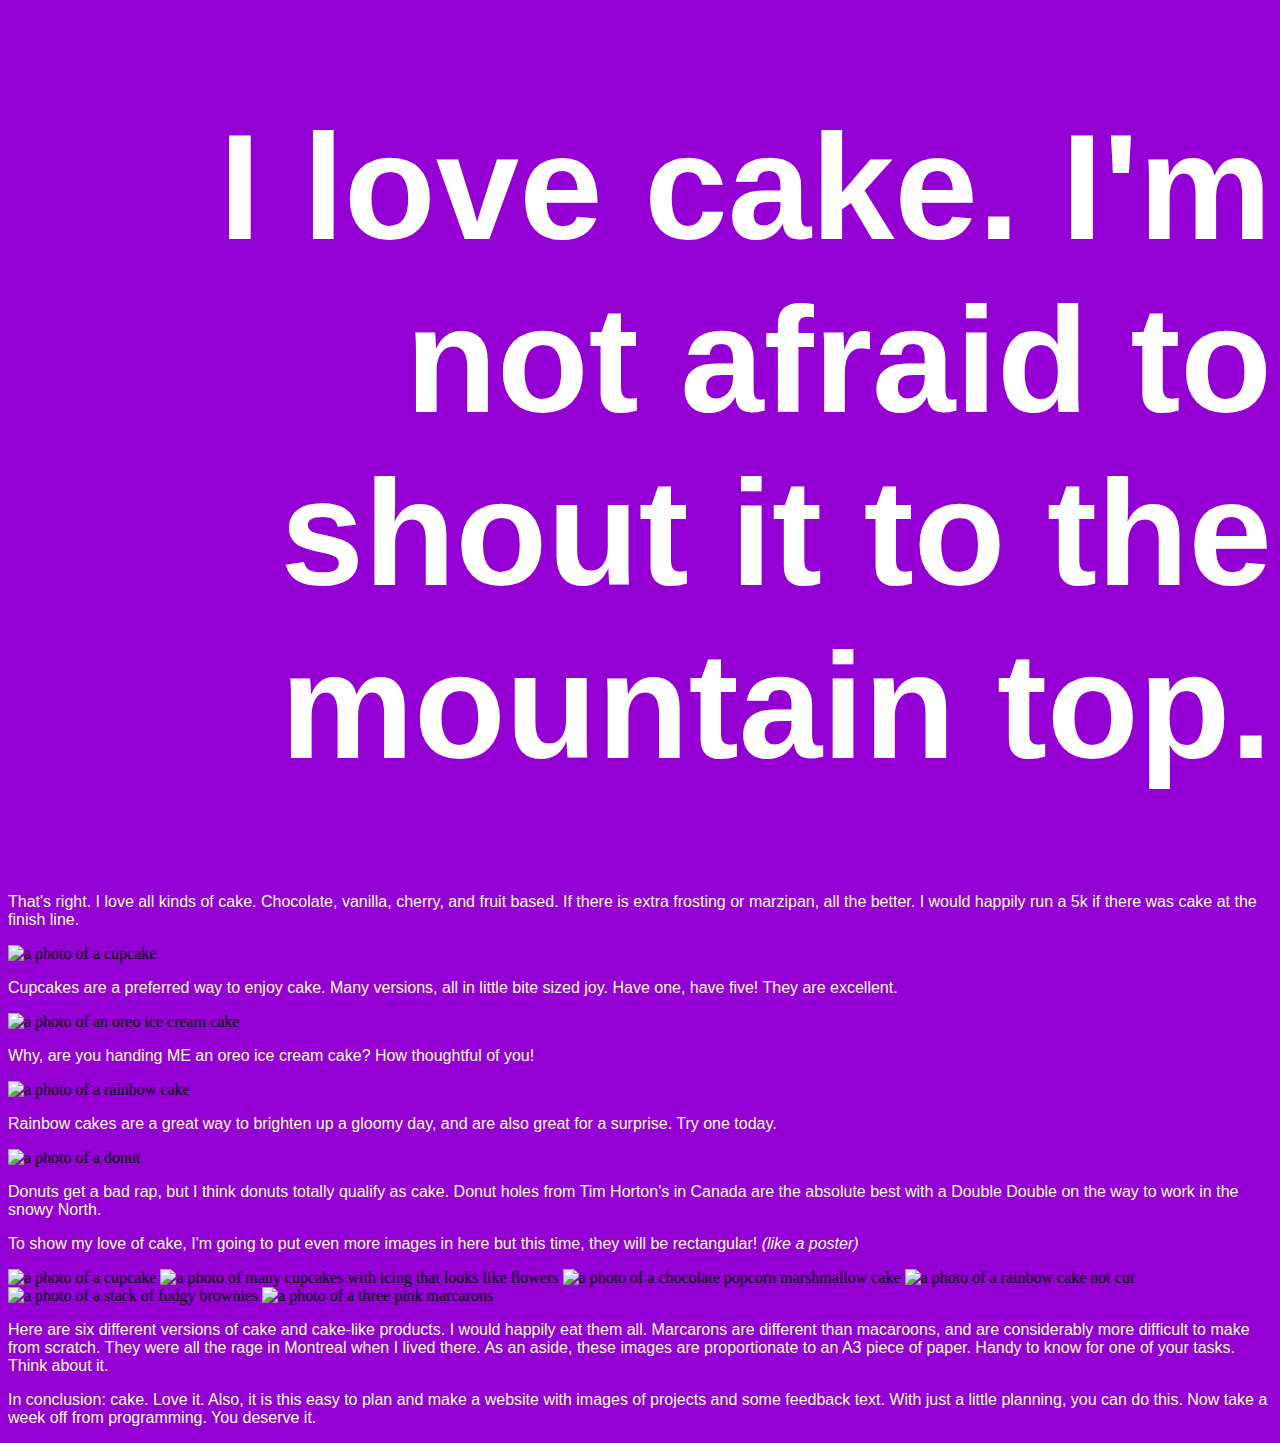
==== cake.html @ 65c61db5 "moved the location of the cake folder" ====
<!DOCTYPE html>
<html lang="en">

<head>
    <meta charset="UTF-8">
    <meta http-equiv="X-UA-Compatible" content="IE=edge">
    <meta name="viewport" content="width=device-width, initial-scale=1.0">

    <link rel='stylesheet' href='styles.css' />

  

    <title>I Love Cake</title>
</head>

<body>

    <!-- This is the header for the cake page -->
    <header>
        <h1>I love cake. I'm not afraid to shout it to the mountain top.</h1>

        <p class="cake-text">That's right. I love all kinds of cake. Chocolate, vanilla, cherry, and fruit based. If there is extra frosting or marzipan, all the better. I would happily run a 5k if there was cake at the finish line.</p>
    </header>




    <!-- main body about my love of cake -->

    <main>

        <!-- begin square images  -->
        <section class="section-one">
            <div class="container">

                <div class="cake-group">
                    <img class="cake-item" src="images/cake1.jpg" alt="a photo of a cupcake">

                    <p class="cake-text caption">Cupcakes are a preferred way to enjoy cake. Many versions, all in
                    little bite sized joy. Have one, have five! They are excellent.</p>

                </div>

                <div class="cake-group">

                    <img class="cake-item" src="images/cake2.jpg" alt="a photo of an oreo ice cream cake">


                    <p class="cake-text caption">Why, are you handing ME an oreo ice cream cake? How thoughtful of you!
                    </p>

                </div>

                <div class="cake-group">

                    <img class="cake-item" src="images/cake3.jpg" alt="a photo of a rainbow cake">

                    <p class="cake-text caption">Rainbow cakes are a great way to brighten up a gloomy day, and are also
                        great
                        for a surprise. Try one today. </p>

                </div>

                <div class="cake-group">
                    <img class="cake-item" src="images/cake4.jpg" alt="a photo of a donut">


                    <p class="cake-text caption">Donuts get a bad rap, but I think donuts totally qualify as cake. Donut
                        holes
                        from Tim Horton's in Canada are the absolute best with a Double Double on the way to work in the
                        snowy
                        North.</p>
                </div>
            </div>
        </section>

        <!-- Begin poster size images -->


        <section class="section-two">



            <p class="cake-text dark center">To show my love of cake, I'm going to put even more images in here but this time,
                they will be rectangular! <em>(like a poster)</em> </p>

            <div class="container">
                <img class="cake-poster-item" src="images/cakeposter1.jpg" alt="a photo of a cupcake">

                <img class="cake-poster-item" src="images/cakeposter2.jpg" alt="a photo of many cupcakes with icing that looks like flowers">

                <img class="cake-poster-item" src="images/cakeposter3.jpg" alt="a photo of a chocolate popcorn marshmallow cake">

                <img class="cake-poster-item" src="images/cakeposter4.jpg" alt="a photo of a rainbow cake not cut">

                <img class="cake-poster-item" src="images/cakeposter5.jpg" alt="a photo of a stack of fudgy brownies">

                <img class="cake-poster-item" src="images/cakeposter6.jpg" alt="a photo of a three pink marcarons">

            </div>

            <p class="cake-text dark center">Here are six different versions of cake and cake-like products. I would happily eat them all. Marcarons are different than macaroons, and are considerably more difficult to make from scratch. They were all the rage in Montreal when I lived there. As an aside, these images are proportionate to an A3 piece of paper. Handy to know for one of your tasks. Think about it.</p>
        </section>
    </main>

    <footer>
        <p class="cake-text caption disclaimer dark">In conclusion: cake. Love it. Also, it is this easy to plan and make a
            website with images of projects and some feedback text. With just a little planning, you can do this. Now
            take a week off from programming. You deserve it.</p>

    </footer>
</body>

</html>
---- styles.css ----
body{
    background-color: darkviolet;
}

p{
    font-family: Verdana, Geneva, Tahoma, sans-serif;
    color: lightyellow;
    font-style: normal;
}

h1,h2,h3,h4,h5,h6{
    font-family: Verdana, Geneva, Tahoma, sans-serif;
    color: lightyellow;
    font-style: italic;
    text-align: right;
}

h1{
    font-family: Impact, Haettenschweiler, 'Arial Narrow Bold', sans-serif;
    font-size: 150px;
    color: white;
    font-style: normal;
}

h2{
    color: black;
}

/*created a class selector*/
.special{
    font-family: 'Gill Sans', 'Gill Sans MT', Calibri, 'Trebuchet MS', sans-serif;
    font-weight: bold;
    font-size: 40px;
    text-align: left;
}

ul{
    list-style-type: square;
}

ol{
    list-style-type: upper-roman;
}

li{
    color: white;
    font-size: 20px;
    font-weight: bold;
}

.fave{
    color: orangered;
}

.pizza{
    width: 75%;
}

a{
    color: white;
}
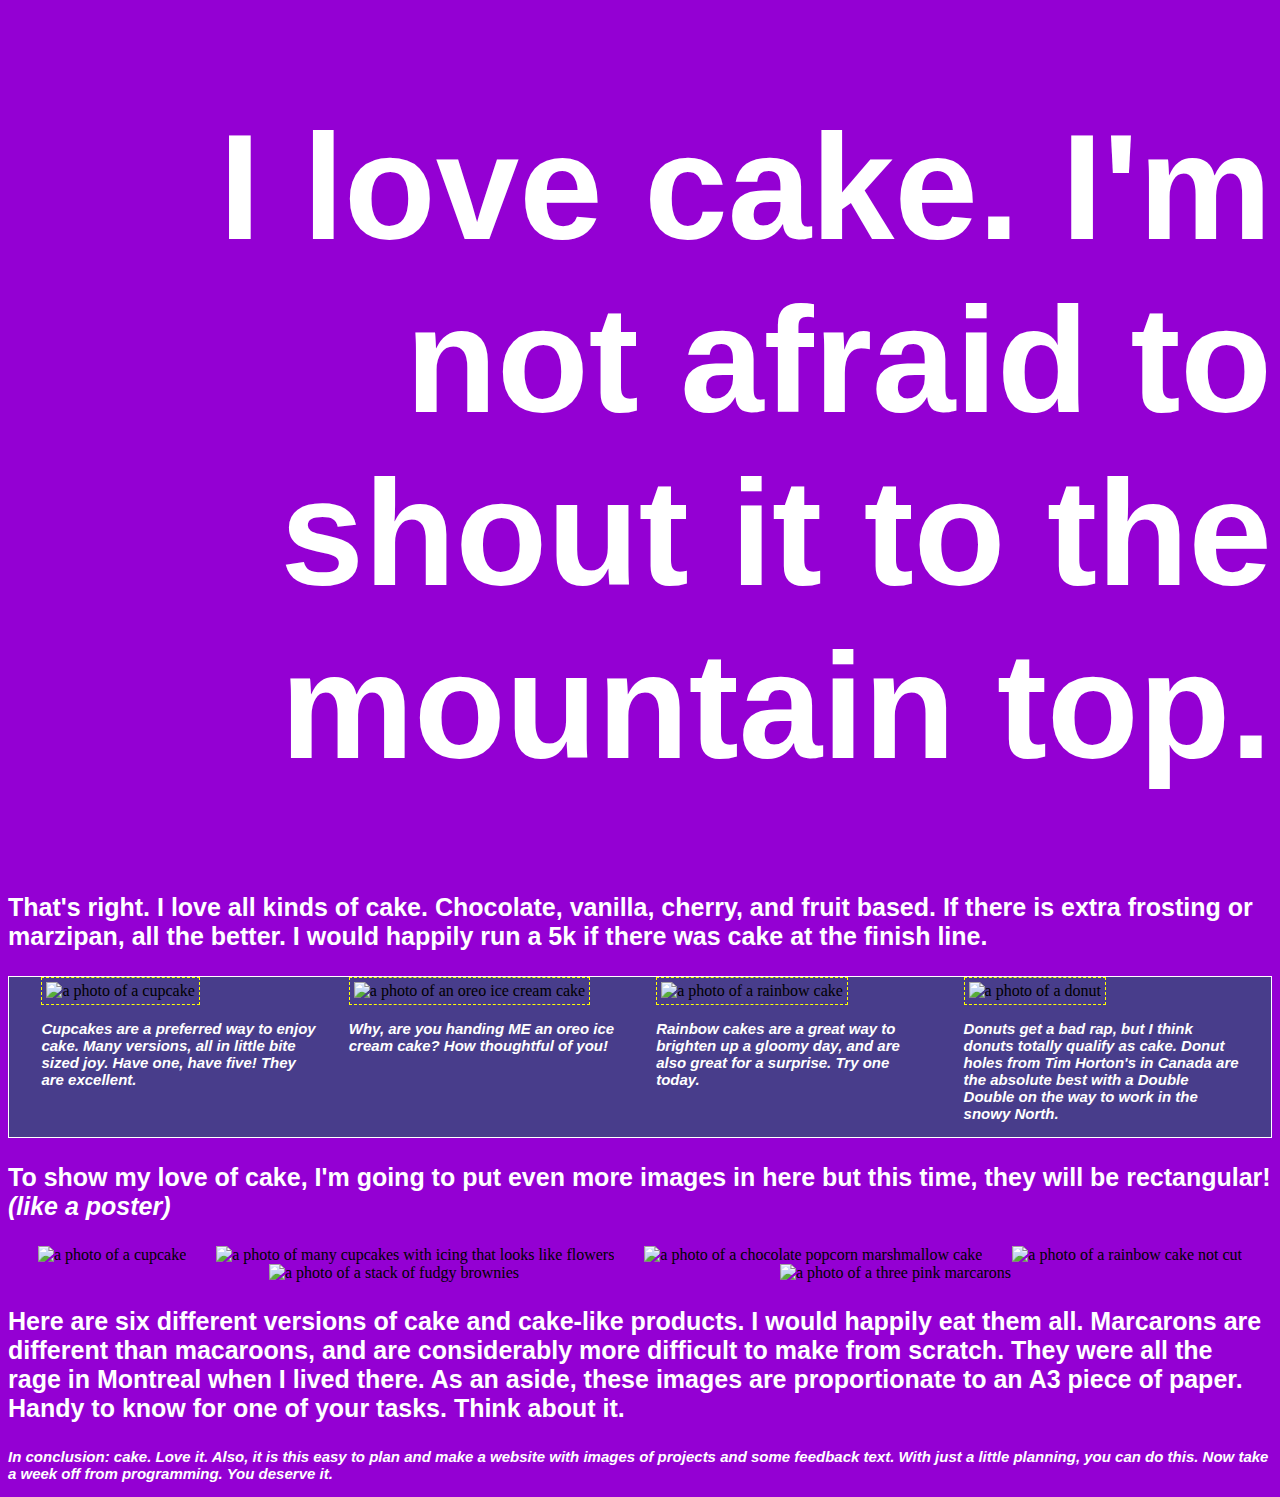
==== commit af016c37: "added styles2.css to folder - linked it to cake.html" ====
--- a/cake.html
+++ b/cake.html
@@ -8,6 +8,7 @@
 
     <link rel='stylesheet' href='styles.css' />
 
+    <link rel='stylesheet' href='styles2.css' />
   
 
     <title>I Love Cake</title>
--- a/styles.css
+++ b/styles.css
@@ -58,4 +58,41 @@
 
 a{
     color: white;
+}
+
+/*Cake page*/
+.cake-text{
+    font-family: Verdana, Geneva, Tahoma, sans-serif;
+    text-align: left;
+    color: white;
+    font-size: 25px;
+    font-weight: bold;
+}
+
+.section-one{
+    border: 1px solid white;
+    background-color: darkslateblue;
+}
+
+.caption {
+    font-size: 15px;
+    font-style: italic;
+    text-align: wrap;
+}
+
+.container{
+    display: flex;
+    justify-content: space-evenly;
+    flex-wrap: wrap;
+}
+
+.cake-item{
+    border: 1px dashed yellow;
+    width: 275px;
+    height: 275px;
+    padding: 4px;
+}
+
+.cake-group{
+    width: 275px;
 }--- a/styles2.css
+++ b/styles2.css
@@ -0,0 +1,63 @@
+/* Un-comment by deleting the star and slash on the beginning and end of every style. Try different styles, look up what you can do and change, or the options VSC gives you*/
+/* ======================================== */
+
+
+/* ====poster section====*/
+
+
+/* below styles all sections */
+
+ 
+
+/* section { 
+    padding: 8px 0px 0px 0px;
+}  */
+
+
+
+/* below styles only "section 2" */
+
+
+
+/* .section-two {
+    padding: 6px 2px 2px 8px;
+    background-color: deepskyblue;
+}  */
+
+
+
+/* designating a % for width for an image allows a rescale when web brower moves */
+
+ /* .cake-poster-item {
+    border: 1px solid yellow; 
+    display: flex; 
+    flex-wrap: wrap;
+    width: 40%;   
+    padding: 10px; 
+ } */
+
+ 
+ /* .dark {
+    color: #333333;
+}  */
+
+ 
+/* .center {
+    text-align: center;
+}  */
+
+
+
+/*====footer styles====*/
+
+
+ /* footer {
+    
+    background-color: white;
+    
+}  */
+
+ /* .disclaimer {   
+    padding: 5px;
+    text-align: center;
+}  */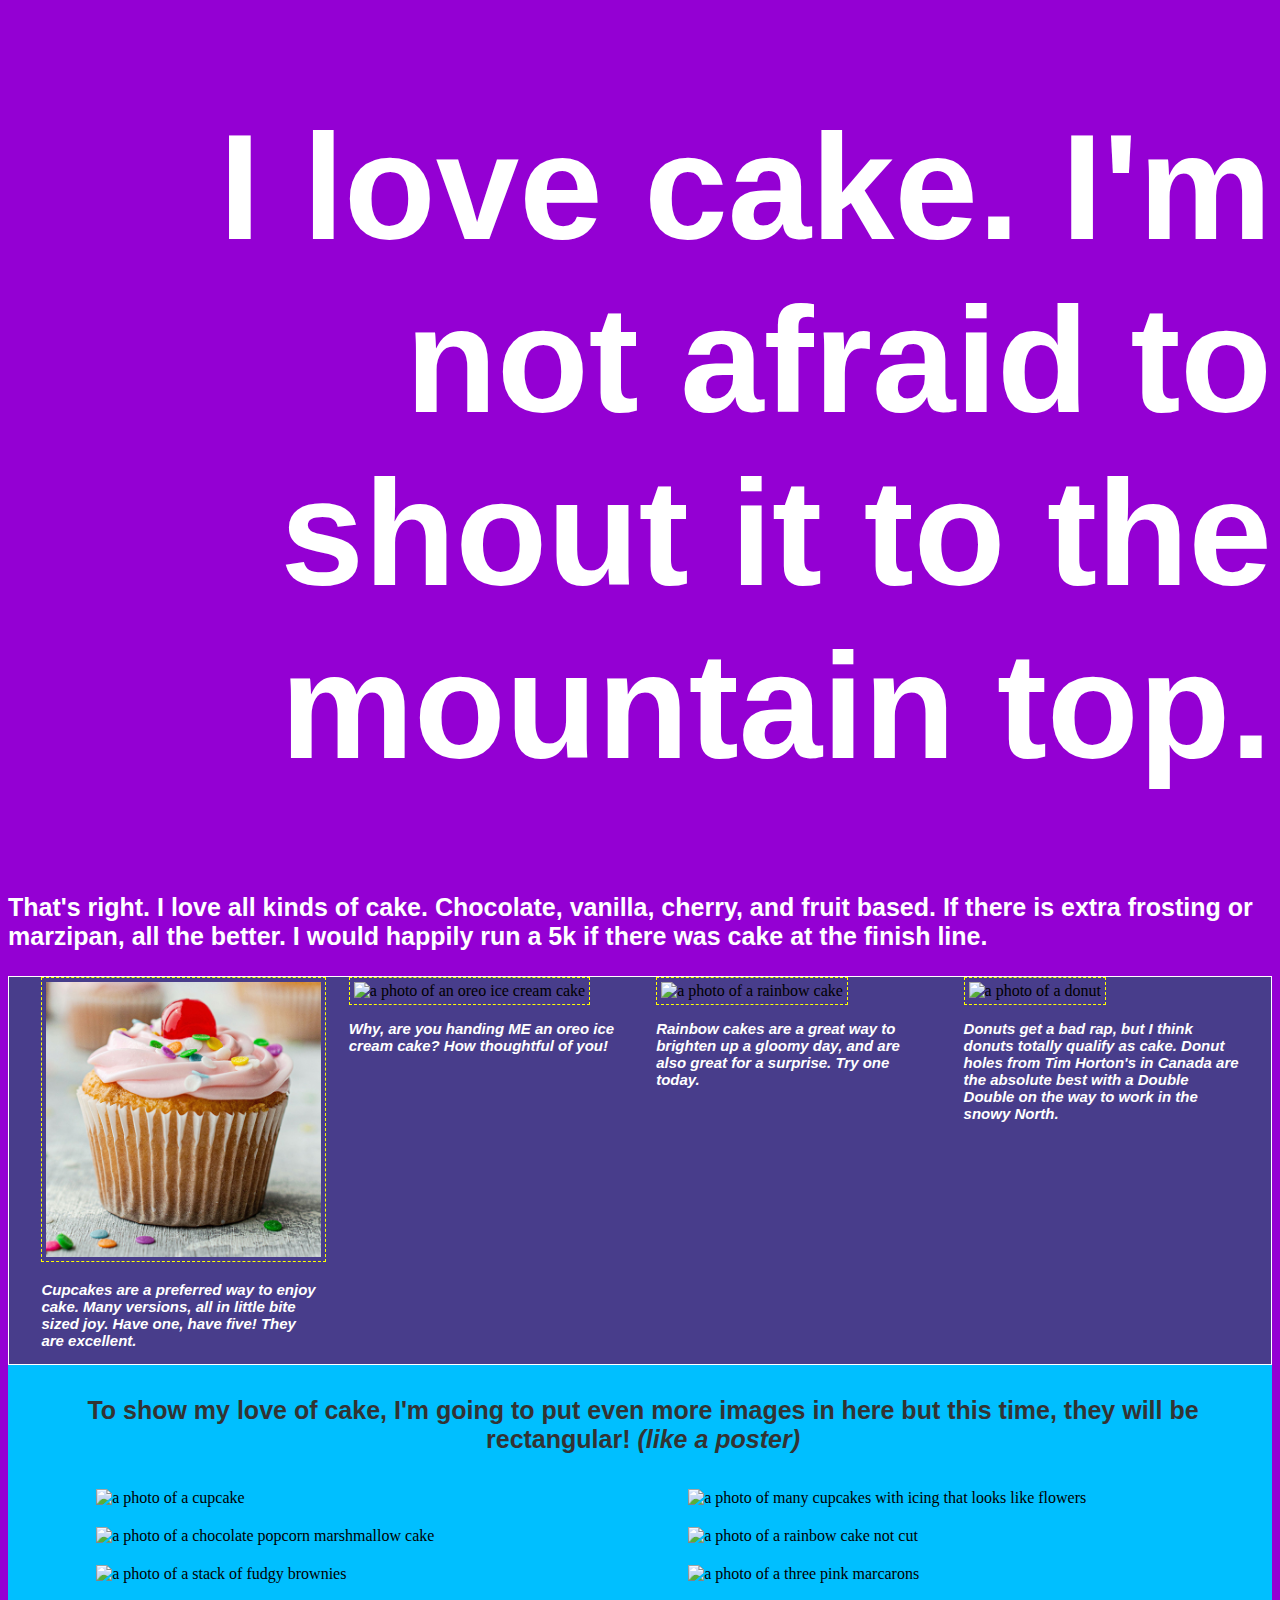
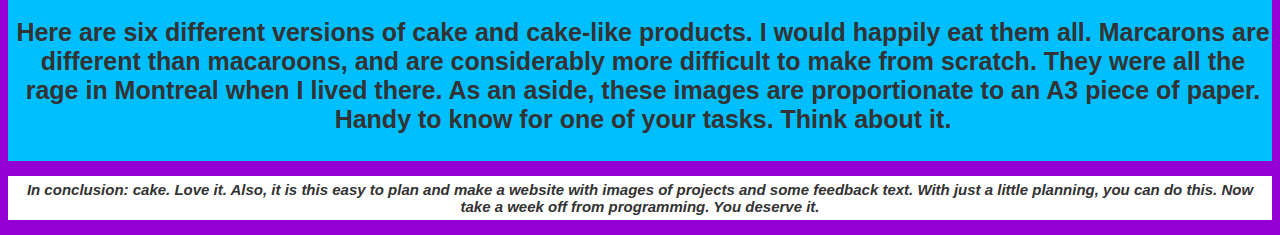
==== commit 43eb4763: "capital" ====
--- a/cake.html
+++ b/cake.html
@@ -35,7 +35,7 @@
             <div class="container">
 
                 <div class="cake-group">
-                    <img class="cake-item" src="images/cake1.jpg" alt="a photo of a cupcake">
+                    <img class="cake-item" src="Images/cake1.jpg" alt="a photo of a cupcake">
 
                     <p class="cake-text caption">Cupcakes are a preferred way to enjoy cake. Many versions, all in
                     little bite sized joy. Have one, have five! They are excellent.</p>
--- a/styles.css
+++ b/styles.css
@@ -53,7 +53,7 @@
 }
 
 .pizza{
-    width: 75%;
+    width: 50%;
 }
 
 a{
--- a/styles2.css
+++ b/styles2.css
@@ -9,9 +9,9 @@
 
  
 
-/* section { 
+.section { 
     padding: 8px 0px 0px 0px;
-}  */
+}  
 
 
 
@@ -19,45 +19,44 @@
 
 
 
-/* .section-two {
+.section-two {
     padding: 6px 2px 2px 8px;
     background-color: deepskyblue;
-}  */
+}  
 
 
 
 /* designating a % for width for an image allows a rescale when web brower moves */
 
- /* .cake-poster-item {
-    border: 1px solid yellow; 
+.cake-poster-item {
     display: flex; 
     flex-wrap: wrap;
     width: 40%;   
     padding: 10px; 
- } */
+ } 
 
  
- /* .dark {
+.dark {
     color: #333333;
-}  */
+}  
 
  
-/* .center {
+.center {
     text-align: center;
-}  */
+}  
 
 
 
 /*====footer styles====*/
 
 
- /* footer {
+footer {
     
     background-color: white;
     
-}  */
+}  
 
- /* .disclaimer {   
+.disclaimer {   
     padding: 5px;
     text-align: center;
-}  */+} 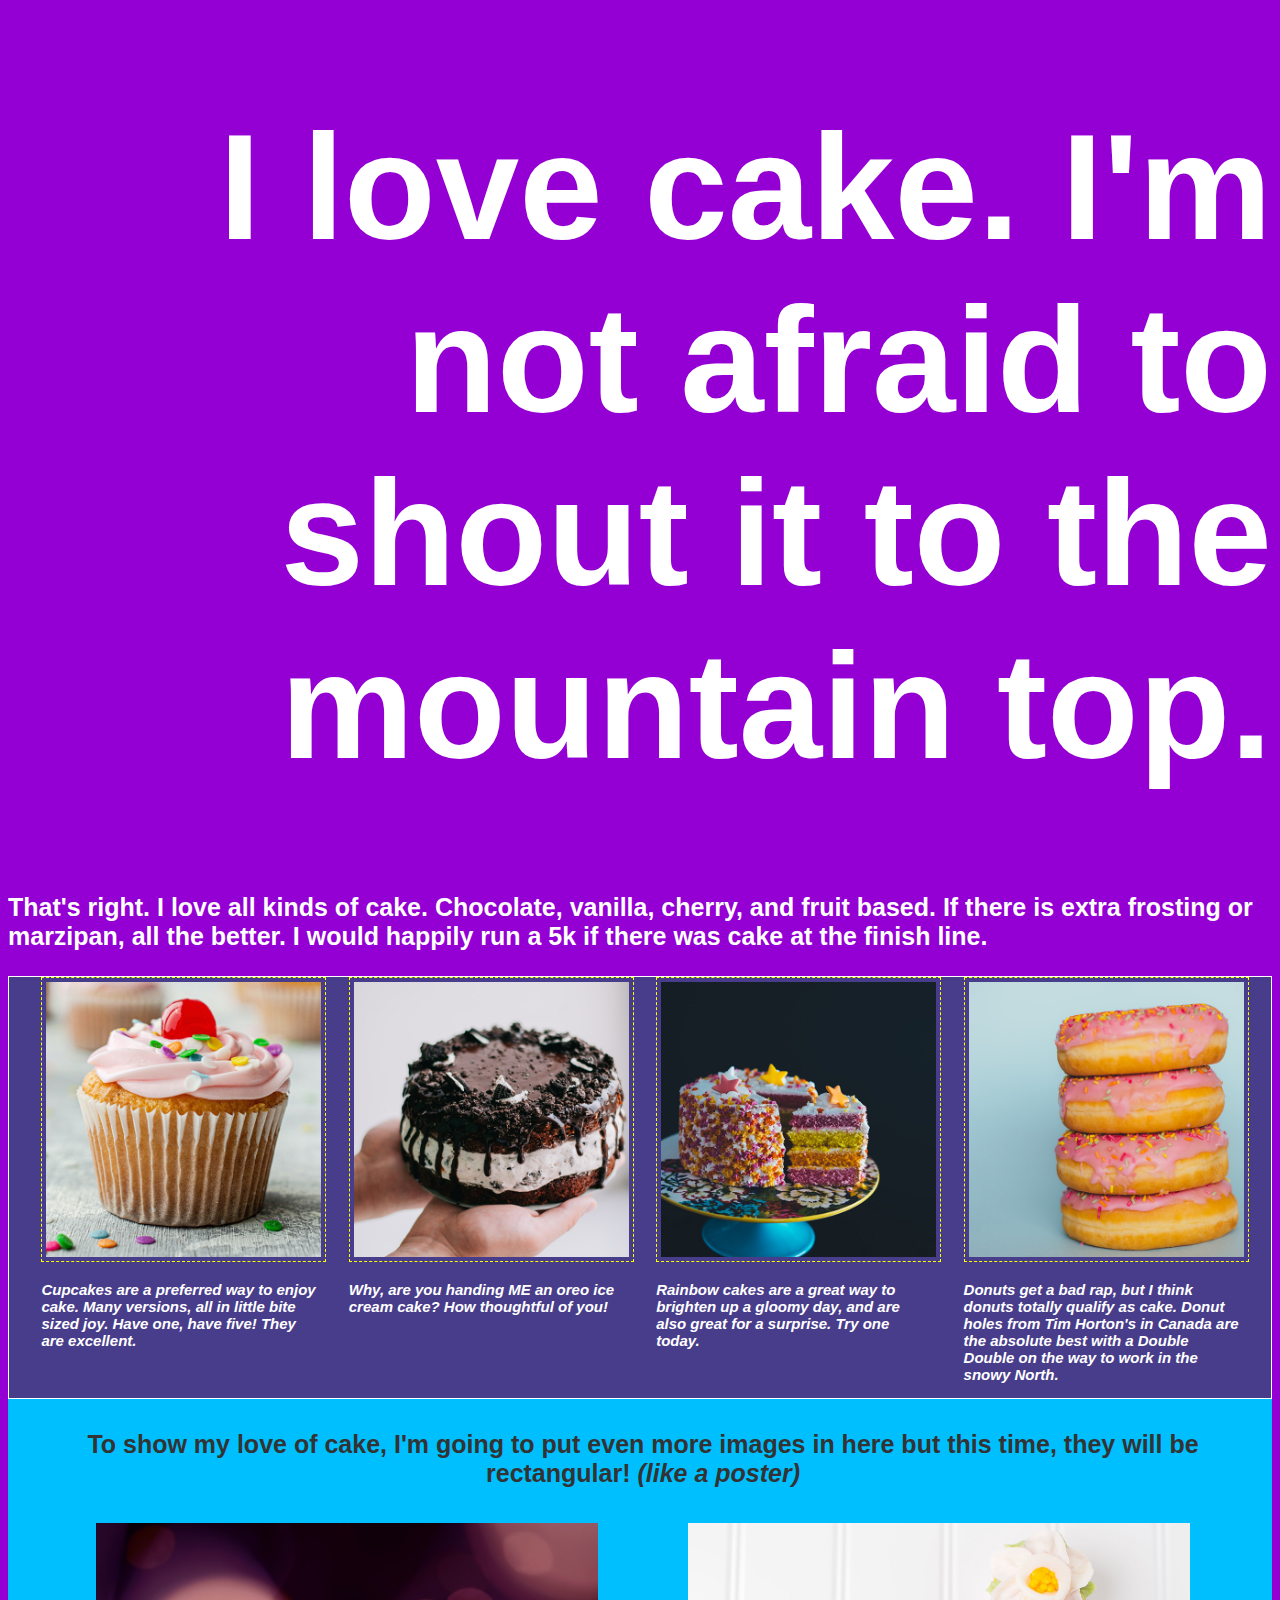
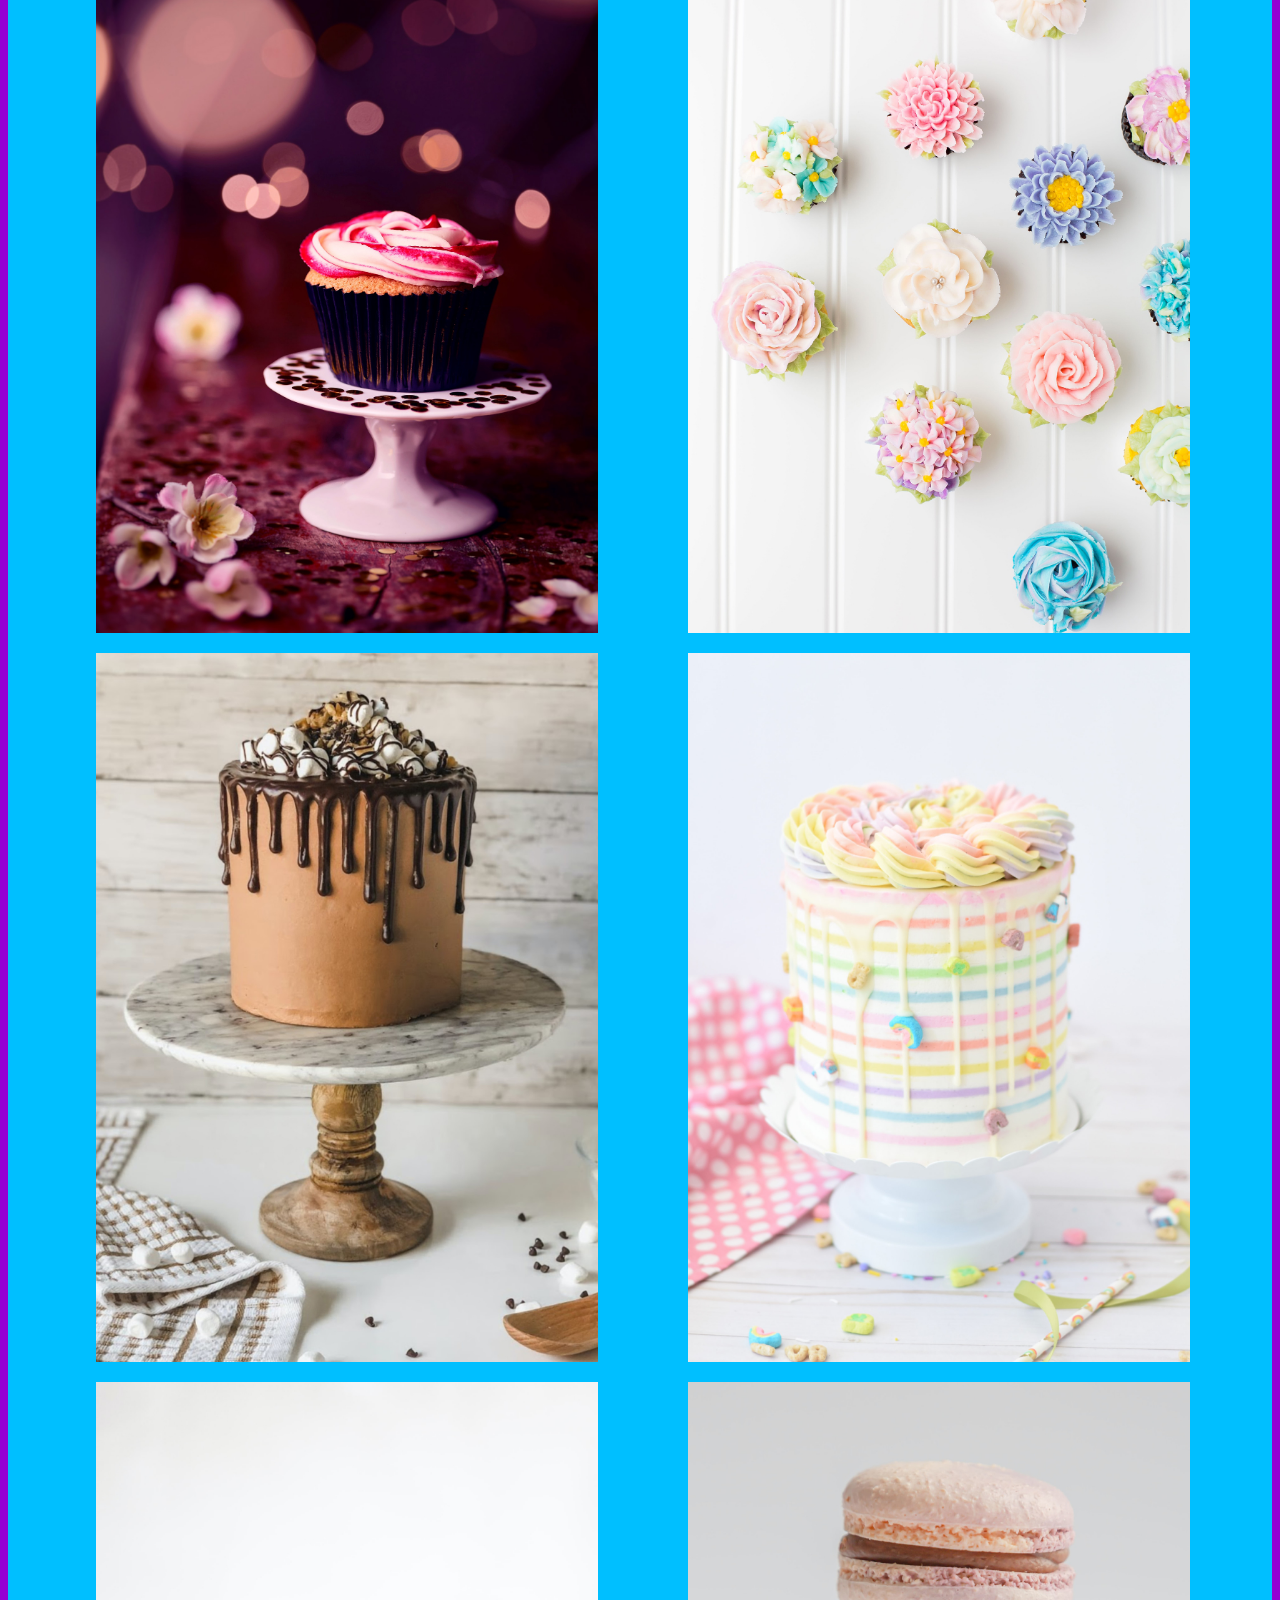
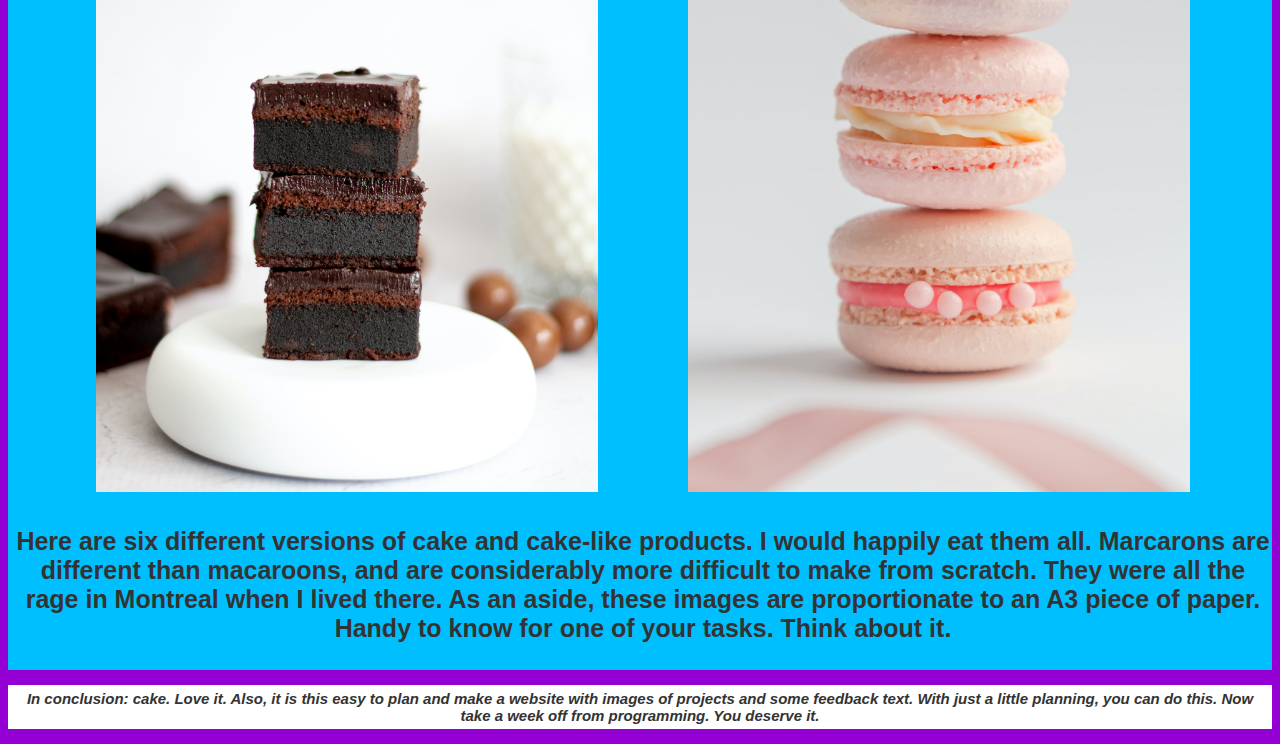
==== commit cf5ffeae: "capital" ====
--- a/cake.html
+++ b/cake.html
@@ -44,7 +44,7 @@
 
                 <div class="cake-group">
 
-                    <img class="cake-item" src="images/cake2.jpg" alt="a photo of an oreo ice cream cake">
+                    <img class="cake-item" src="Images/cake2.jpg" alt="a photo of an oreo ice cream cake">
 
 
                     <p class="cake-text caption">Why, are you handing ME an oreo ice cream cake? How thoughtful of you!
@@ -54,7 +54,7 @@
 
                 <div class="cake-group">
 
-                    <img class="cake-item" src="images/cake3.jpg" alt="a photo of a rainbow cake">
+                    <img class="cake-item" src="Images/cake3.jpg" alt="a photo of a rainbow cake">
 
                     <p class="cake-text caption">Rainbow cakes are a great way to brighten up a gloomy day, and are also
                         great
@@ -63,7 +63,7 @@
                 </div>
 
                 <div class="cake-group">
-                    <img class="cake-item" src="images/cake4.jpg" alt="a photo of a donut">
+                    <img class="cake-item" src="Images/cake4.jpg" alt="a photo of a donut">
 
 
                     <p class="cake-text caption">Donuts get a bad rap, but I think donuts totally qualify as cake. Donut
@@ -86,17 +86,17 @@
                 they will be rectangular! <em>(like a poster)</em> </p>
 
             <div class="container">
-                <img class="cake-poster-item" src="images/cakeposter1.jpg" alt="a photo of a cupcake">
+                <img class="cake-poster-item" src="Images/cakeposter1.jpg" alt="a photo of a cupcake">
 
-                <img class="cake-poster-item" src="images/cakeposter2.jpg" alt="a photo of many cupcakes with icing that looks like flowers">
+                <img class="cake-poster-item" src="Images/cakeposter2.jpg" alt="a photo of many cupcakes with icing that looks like flowers">
 
-                <img class="cake-poster-item" src="images/cakeposter3.jpg" alt="a photo of a chocolate popcorn marshmallow cake">
+                <img class="cake-poster-item" src="Images/cakeposter3.jpg" alt="a photo of a chocolate popcorn marshmallow cake">
 
-                <img class="cake-poster-item" src="images/cakeposter4.jpg" alt="a photo of a rainbow cake not cut">
+                <img class="cake-poster-item" src="Images/cakeposter4.jpg" alt="a photo of a rainbow cake not cut">
 
-                <img class="cake-poster-item" src="images/cakeposter5.jpg" alt="a photo of a stack of fudgy brownies">
+                <img class="cake-poster-item" src="Images/cakeposter5.jpg" alt="a photo of a stack of fudgy brownies">
 
-                <img class="cake-poster-item" src="images/cakeposter6.jpg" alt="a photo of a three pink marcarons">
+                <img class="cake-poster-item" src="Images/cakeposter6.jpg" alt="a photo of a three pink marcarons">
 
             </div>
 
